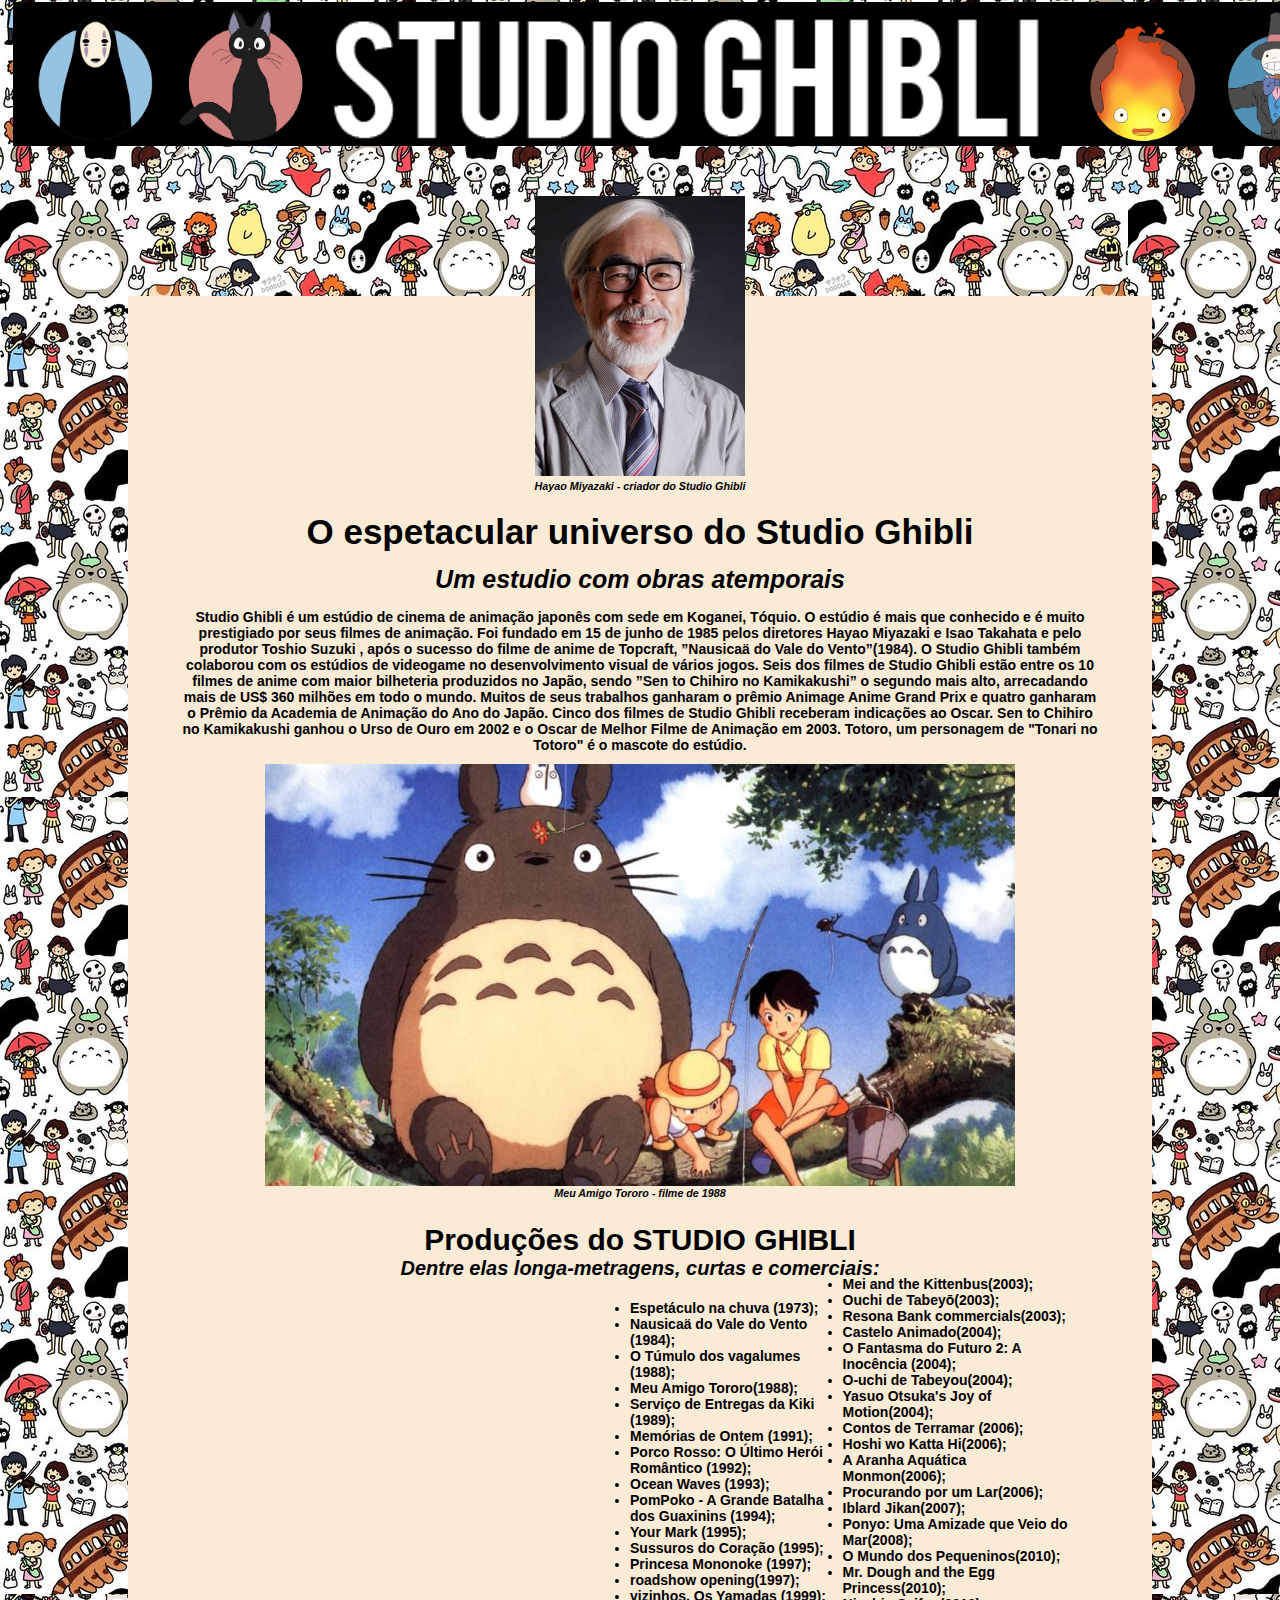
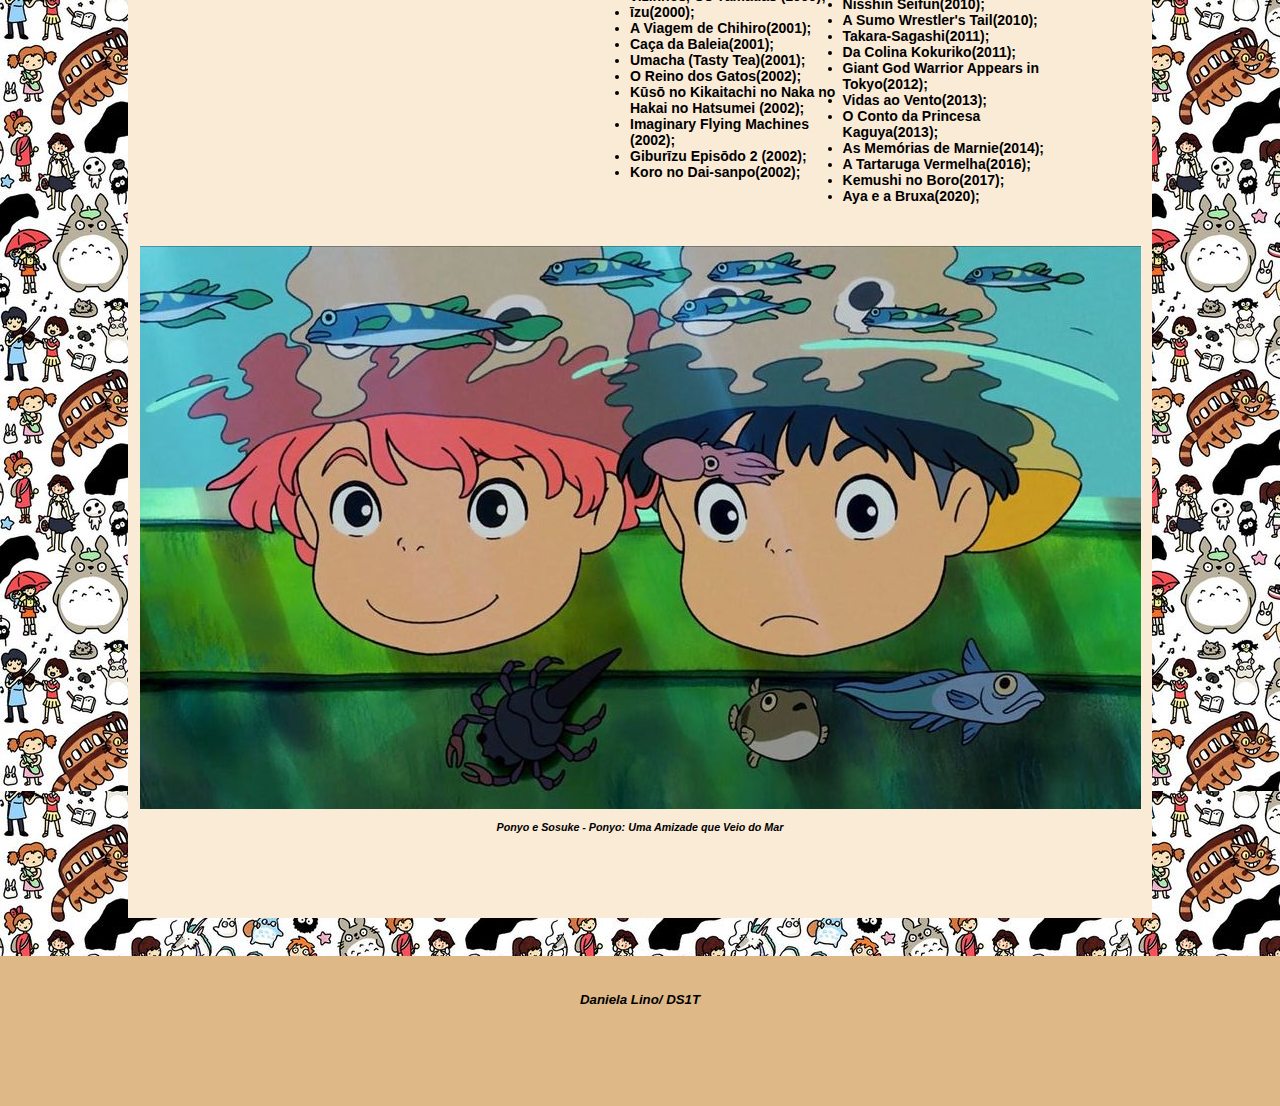
==== index.html @ 10ad1e41 "renomear index" ====
<!DOCTYPE html>
<html lang="pt-BR">
    <ul>
    <head>
        <meta charset="utf-8">
        <meta http-equiv="X-UA-Compatible" content="IE=edge">
        <meta name="viewport" content="width=device-width, initial-scale=1.0">
        <title>Studio Ghibli e suas producoes</title>

          <link rel="stylesheet" href="style.css">
    </head>

<body><header>
        
        <img class="logo0" src="img/logologo.png" alt="studio ghibli">
        <img class="logo1" src="img/img-logo.png" alt="studio ghibli">
        <img class="logo2" src="img/logologo-removebg-preview.png" alt="studio ghibli">
         
    </header>
     
     <main>
       <img class="criador" src="img/hayao-miyazaki.jpg" alt="Hayao Mizayaki">
     <h6 class="info1">Hayao Miyazaki - criador do Studio Ghibli</h6>
        <h1 class="titulo"> O espetacular universo do Studio Ghibli</h1>
     <h3 class="subtitulo"> Um estudio com obras atemporais</h3> 
        <h6 class="biografia">Studio Ghibli é um estúdio de cinema de animação japonês com sede em Koganei, Tóquio.
             O estúdio é mais que conhecido e é muito prestigiado por seus filmes de animação.
              Foi fundado em 15 de junho de 1985 pelos diretores Hayao Miyazaki
              e Isao Takahata e pelo produtor Toshio Suzuki , após o sucesso do filme de anime de Topcraft, ”Nausicaä do Vale do Vento”(1984).
               O Studio Ghibli também colaborou com os estúdios de videogame no desenvolvimento visual de vários jogos.
                Seis dos filmes de Studio Ghibli estão entre os 10 filmes de anime com maior bilheteria produzidos no Japão, 
                sendo ”Sen to Chihiro no Kamikakushi” o segundo mais alto, arrecadando mais de US$ 360 milhões em todo o mundo.
                 Muitos de seus trabalhos ganharam o prêmio Animage Anime Grand Prix e 
                 quatro ganharam o Prêmio da Academia de Animação do Ano do Japão. 
                 Cinco dos filmes de Studio Ghibli receberam indicações ao Oscar. 
                 Sen to Chihiro no Kamikakushi ganhou o Urso de Ouro em 2002 e o Oscar de Melhor Filme de Animação em 2003. 
                 Totoro, um personagem de "Tonari no Totoro" é o mascote do estúdio.<h6>
                    <img class="tororo" src="img/img-logoo.jpg" alt="filme 'Meu Amigo Tororo'"> 
                    <p class="info-img2">Meu Amigo Tororo - filme de 1988</p>
      <section>
      <br>
      <br>
      <h4 class="titulo-topicos"><ul>Produções do STUDIO GHIBLI</ul></h4>
     <h5 class="subtitulo-topicos"><ul>Dentre elas longa-metragens, curtas e comerciais:</ul></h5> 
      <table class="topicos-container">
      <tr>
      <td><br><br><br><br><br><br><br>
      <li>Espetáculo na 
        chuva (1973);&nbsp &nbsp &nbsp</li>
      <li>Nausicaä do Vale do Vento (1984);&nbsp &nbsp &nbsp &nbsp &nbsp &nbsp &nbsp &nbsp &nbsp</li>
      <li>O Túmulo dos vagalumes (1988);</li>
      <li>Meu Amigo Tororo(1988);</li> 
      <li>Serviço de Entregas da
         Kiki (1989);</li> 
      <li>Memórias de Ontem (1991);</li>
      <li>Porco Rosso: O Último Herói 
        <br>Romântico (1992);</li> 
      <li>Ocean Waves (1993);</li> 
      <li>PomPoko - A Grande Batalha <br>dos Guaxinins (1994); &nbsp&nbsp&nbsp&nbsp&nbsp</li> 
         <li>Your Mark (1995);</li> 
      <li>Sussuros do Coração (1995);</li>
      <li>Princesa Mononoke (1997);</li>
      <li>roadshow opening(1997);</li> 
      <li>vizinhos, Os Yamadas (1999);</li> 
      <li>īzu(2000);</li>
      <li>A Viagem de Chihiro(2001);</li>
      <li>Caça da Baleia(2001);</li> 
      <li>Umacha (Tasty Tea)(2001);</li>
      <li>O Reino dos Gatos(2002);</li>
      <li>Kūsō no Kikaitachi no Naka no <br>
        Hakai no Hatsumei (2002);</li>
      <li>Imaginary Flying Machines (2002);</li>
      <li>Giburīzu Episōdo 2 (2002);</li>
      <li>Koro no Dai-sanpo(2002);</li>
      
      
      </td> <br> <td> <br><br><br><br><br><br><br>
      <li>Mei and the Kittenbus(2003);</li>
      <li>Ouchi de Tabeyō(2003);</li>
      <li>Resona Bank commercials(2003);</li>
      <li>Castelo Animado(2004);</li>
      <li>O Fantasma do Futuro 2: A Inocência (2004);</li>
      <li>O-uchi de Tabeyou(2004);</li>
      <li>Yasuo Otsuka's Joy of Motion(2004);</li>
      <li>Contos de Terramar (2006);</li>
      <li>Hoshi wo Katta Hi(2006);</li>
      <li>A Aranha Aquática Monmon(2006);</li>
      <li>Procurando por um Lar(2006);</li>
      <li>Iblard Jikan(2007);</li>
      <li>Ponyo: Uma Amizade que Veio do Mar(2008);</li>
      <li>O Mundo dos Pequeninos(2010);</li>
      <li>Mr. Dough and the Egg Princess(2010);</li>
      <li>Nisshin Seifun(2010);</li>
      <li>A Sumo Wrestler's Tail(2010);</li>
      <li>Takara-Sagashi(2011);</li>
      <li>Da Colina Kokuriko(2011);</li>
      <li>Giant God Warrior Appears in Tokyo(2012);</li>
      <li>Vidas ao Vento(2013);</li>
      <li>O Conto da Princesa Kaguya(2013);</li>
      <li>As Memórias de Marnie(2014);</li>
      <li>A Tartaruga Vermelha(2016);</li>
      <li>Kemushi no Boro(2017);</li>
      <li>Aya e a Bruxa(2020);</li> 
      
      </td> 
      </tr></table>
      </section> 
      <img class="ponyo" src="img/ponyo1.jpg" alt="filme 'Ponyo, Uma Amizade que veio do Mar'">           
       <h6 class="info-ponyo">Ponyo e Sosuke - Ponyo: Uma Amizade que Veio do Mar</h6>                
    </main></body>
    <footer>
      <br>
      <br>
      <h5 class="final">Daniela Lino/ DS1T</h5>
    </footer>
   
</ul>
</html>
---- style.css ----
*{
    padding: 0%;
    margin: 0%;
    box-sizing: 100%;
    font-family:'Segoe UI', Tahoma, Verdana, sans-serif;
}
    body{
        background-image: url(img/c9c42546cf1daf6155f6a545ae8d34e1.jpg);
        box-sizing: 100%;
        text-align: center;
        background-color: lightyellow;
    }
        header{
        display: inline-flex;
        height: 144px;
        background-color: black;
        text-align: center;
        margin-left: 1%;
        margin-top: 2px;
        margin-right: 0.5%;
      
        }   
         main{
        height: 2222px;
        margin-left: 10%; 
        margin-right: 10%;
        margin-bottom: 3%;
        margin-top: 150px;
        text-align: center;
        background-color: #FAEBD7;
        font-family:'Lucida Sans', 'Lucida Sans Regular', 'Lucida Grande', 'Lucida Sans Unicode', Geneva, Verdana, sans-serif;
        }
        .titulo{
        font-style: arial;
        font-size: 35px;
        text-align: center;
        font-weight: 900; 
        margin-top: 20px;
        margin-bottom: 13px;
            }
            .criador{
                margin-top: -100px;
                height: 280px;
            }
            .info1{
            font-style: italic;
            }
            .tororo{
            height: 100%;
            margin-top: 5px;

            }
            .info-img2{
            font-style: italic;
            margin-top: -1px;
            }
            .logo0 {
            height: 140px;
            }
            .logo2 {
            height: 143px;
            font-size: 40px;
            display: inline-block;
        
            }
        .biografia {
        font-style: arial;
        max-height: 60px;
        text-align: center;
        margin-bottom: 90px;
        margin-left: 5%;
        margin-right: 5%;
        font-weight: 600;
        font-size: 14px;
        }
    
    
            .logo {
            max-height: 200px;
            background-color: black;
            font-size: 100px;
            font-style:serif;
            }
           
            

            .subtitulo{
                text-align: center;
                font-style: italic;
                font-size: 25px;
                margin-bottom: 15px;
            }
   
    .titulo-topicos{
        margin-bottom: 0px;
        font-size: 30px;
        font-style: arial;
        font-weight: 800;
    }
    .subtitulo-topicos{
        margin-bottom: -130px;
        font-size: 20px;
        font-style: italic;
    }
    .topicos-container{
        text-align: left;
        margin-left: 500px;
        margin-right: 80px;
        font-size: 14px;
        font-style: arial;
        
    }
    .ponyo{
        height: 100%;
        margin-top: 40px;
        margin-bottom: 20px;
    }
    .info-ponyo{
        font-style: italic;
        margin-top: -10px;
    }

    footer{
    height: 150px;
    background-color: burlywood;        
    font-style: italic;
     }
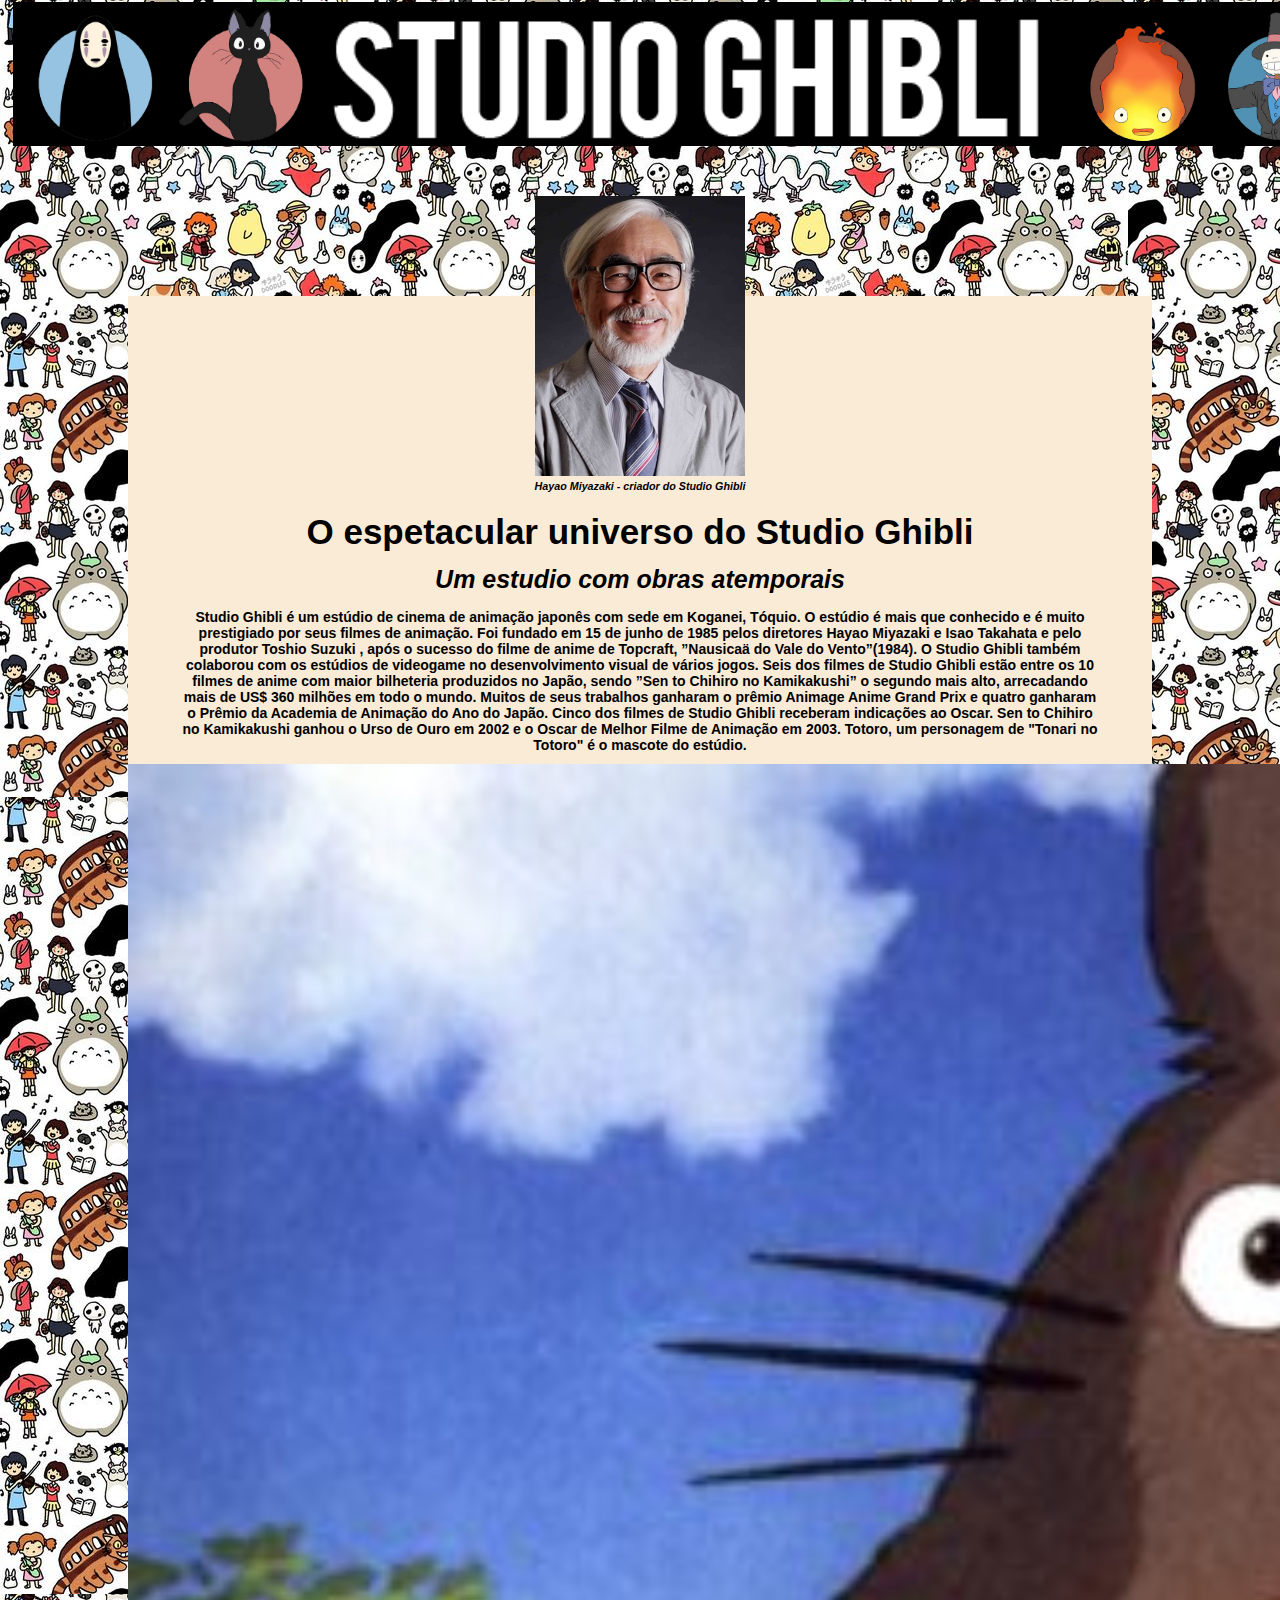
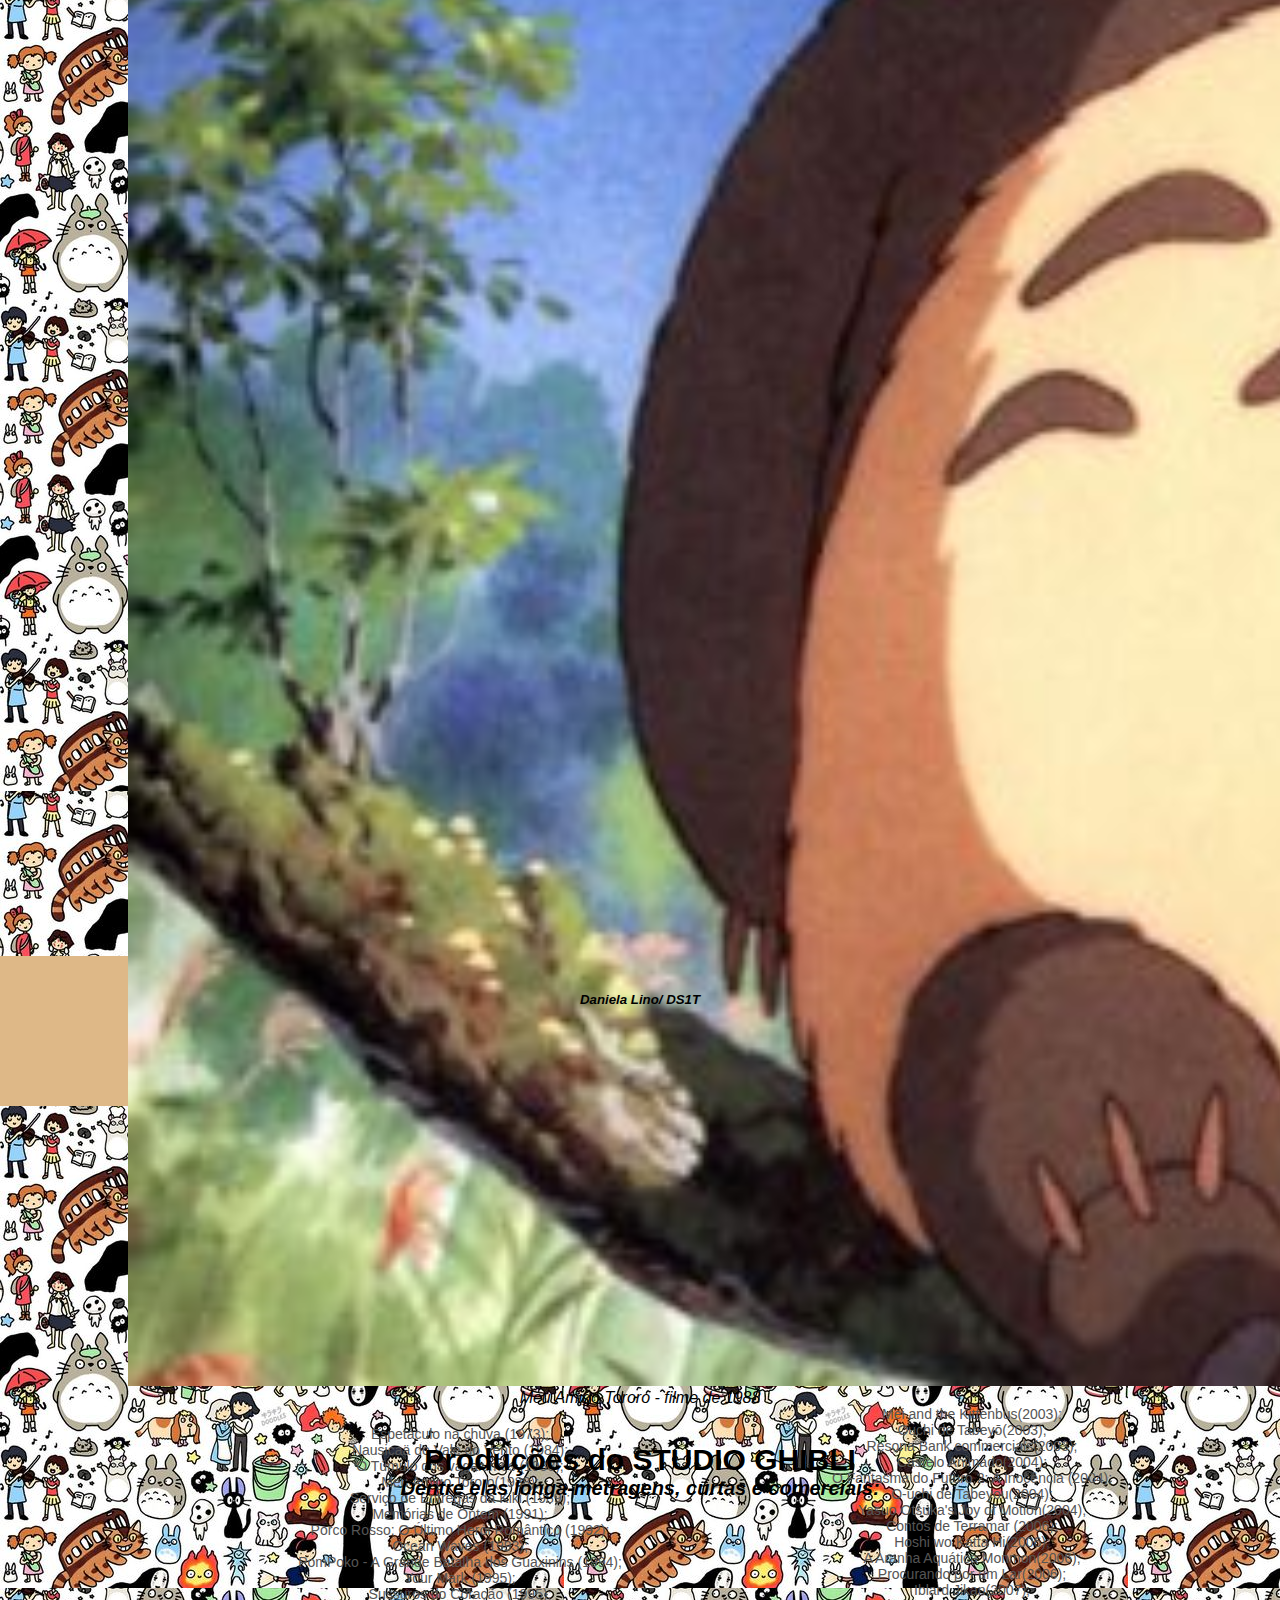
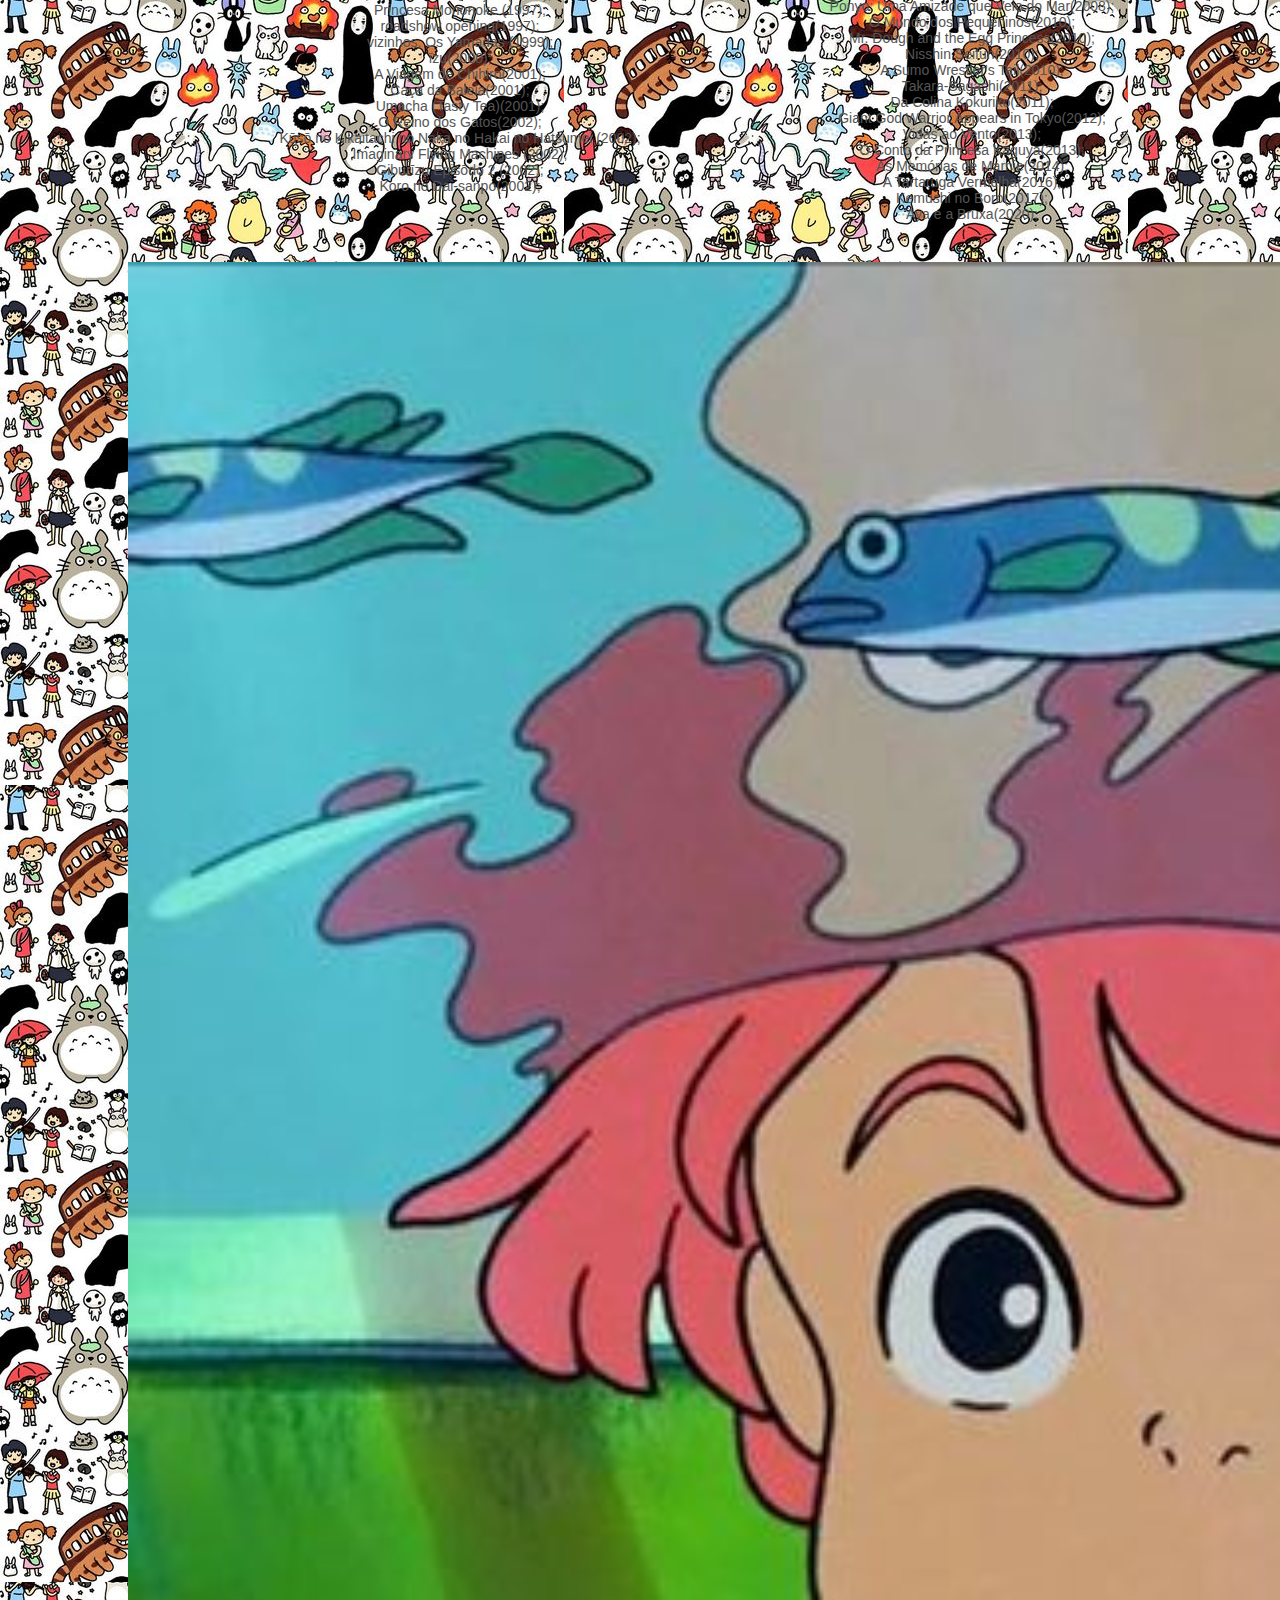
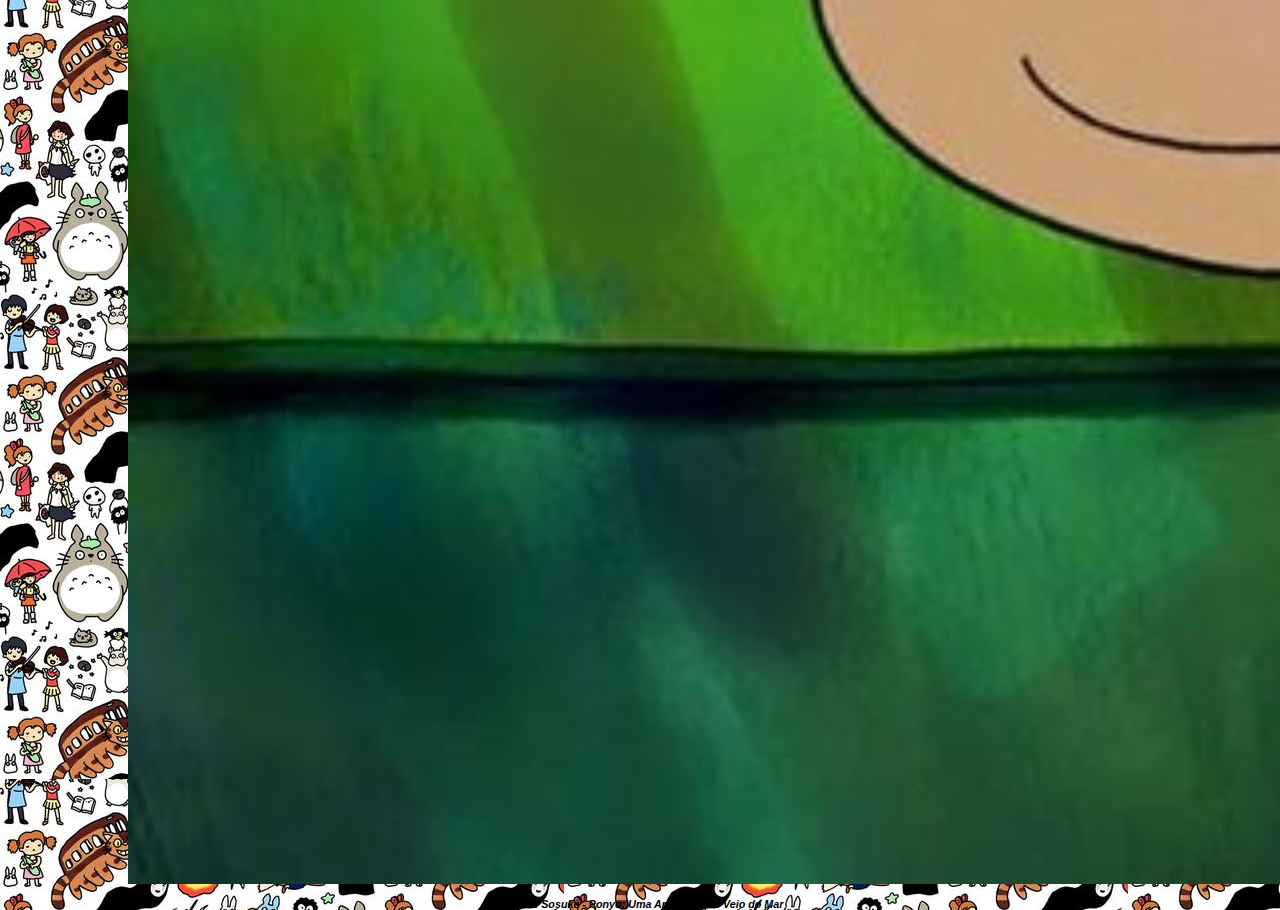
==== commit 3ba923c2: "atualizando" ====
--- a/index.html
+++ b/index.html
@@ -8,8 +8,8 @@
         <title>Studio Ghibli e suas producoes</title>
 
           <link rel="stylesheet" href="style.css">
+    
     </head>
-
 <body><header>
         
         <img class="logo0" src="img/logologo.png" alt="studio ghibli">
@@ -19,11 +19,12 @@
     </header>
      
      <main>
+       <div class="title">
        <img class="criador" src="img/hayao-miyazaki.jpg" alt="Hayao Mizayaki">
      <h6 class="info1">Hayao Miyazaki - criador do Studio Ghibli</h6>
         <h1 class="titulo"> O espetacular universo do Studio Ghibli</h1>
-     <h3 class="subtitulo"> Um estudio com obras atemporais</h3> 
-        <h6 class="biografia">Studio Ghibli é um estúdio de cinema de animação japonês com sede em Koganei, Tóquio.
+     <h3 class="subtitulo"> Um estudio com obras atemporais</h3> </div>
+      <div class=""> <h6 class="biografia">Studio Ghibli é um estúdio de cinema de animação japonês com sede em Koganei, Tóquio.
              O estúdio é mais que conhecido e é muito prestigiado por seus filmes de animação.
               Foi fundado em 15 de junho de 1985 pelos diretores Hayao Miyazaki
               e Isao Takahata e pelo produtor Toshio Suzuki , após o sucesso do filme de anime de Topcraft, ”Nausicaä do Vale do Vento”(1984).
@@ -34,7 +35,7 @@
                  quatro ganharam o Prêmio da Academia de Animação do Ano do Japão. 
                  Cinco dos filmes de Studio Ghibli receberam indicações ao Oscar. 
                  Sen to Chihiro no Kamikakushi ganhou o Urso de Ouro em 2002 e o Oscar de Melhor Filme de Animação em 2003. 
-                 Totoro, um personagem de "Tonari no Totoro" é o mascote do estúdio.<h6>
+                 Totoro, um personagem de "Tonari no Totoro" é o mascote do estúdio.<h6></div>
                     <img class="tororo" src="img/img-logoo.jpg" alt="filme 'Meu Amigo Tororo'"> 
                     <p class="info-img2">Meu Amigo Tororo - filme de 1988</p>
       <section>
@@ -42,68 +43,67 @@
       <br>
       <h4 class="titulo-topicos"><ul>Produções do STUDIO GHIBLI</ul></h4>
      <h5 class="subtitulo-topicos"><ul>Dentre elas longa-metragens, curtas e comerciais:</ul></h5> 
-      <table class="topicos-container">
-      <tr>
-      <td><br><br><br><br><br><br><br>
-      <li>Espetáculo na 
-        chuva (1973);&nbsp &nbsp &nbsp</li>
-      <li>Nausicaä do Vale do Vento (1984);&nbsp &nbsp &nbsp &nbsp &nbsp &nbsp &nbsp &nbsp &nbsp</li>
-      <li>O Túmulo dos vagalumes (1988);</li>
-      <li>Meu Amigo Tororo(1988);</li> 
-      <li>Serviço de Entregas da
-         Kiki (1989);</li> 
-      <li>Memórias de Ontem (1991);</li>
-      <li>Porco Rosso: O Último Herói 
-        <br>Romântico (1992);</li> 
-      <li>Ocean Waves (1993);</li> 
-      <li>PomPoko - A Grande Batalha <br>dos Guaxinins (1994); &nbsp&nbsp&nbsp&nbsp&nbsp</li> 
-         <li>Your Mark (1995);</li> 
-      <li>Sussuros do Coração (1995);</li>
-      <li>Princesa Mononoke (1997);</li>
-      <li>roadshow opening(1997);</li> 
-      <li>vizinhos, Os Yamadas (1999);</li> 
-      <li>īzu(2000);</li>
-      <li>A Viagem de Chihiro(2001);</li>
-      <li>Caça da Baleia(2001);</li> 
-      <li>Umacha (Tasty Tea)(2001);</li>
-      <li>O Reino dos Gatos(2002);</li>
-      <li>Kūsō no Kikaitachi no Naka no <br>
-        Hakai no Hatsumei (2002);</li>
-      <li>Imaginary Flying Machines (2002);</li>
-      <li>Giburīzu Episōdo 2 (2002);</li>
-      <li>Koro no Dai-sanpo(2002);</li>
+      <br><br>
+        <div class="site-cols-wrapper">
+          <div class="site-left-col">
+            <div class="espaçamento-coluna-direita">
+              Espetáculo na chuva (1973);<br>
+      Nausicaä do Vale do Vento (1984);<br>
+      O Túmulo dos vagalumes (1988);<br>
+      Meu Amigo Tororo(1988);<br>
+      Serviço de Entregas da Kiki (1989);<br>
+      Memórias de Ontem (1991);<br>
+      Porco Rosso: O Último Herói Romântico (1992); <br>
+      Ocean Waves (1993); <br>
+      PomPoko - A Grande Batalha dos Guaxinins (1994);  <br>
+      Your Mark (1995); <br>
+      Sussuros do Coração (1995);<br>
+      Princesa Mononoke (1997);<br>
+      roadshow opening(1997);<br>
+      vizinhos, Os Yamadas (1999);<br>
+      īzu(2000);<br>
+      A Viagem de Chihiro(2001);<br>
+      Caça da Baleia(2001);<br>
+      Umacha (Tasty Tea)(2001);<br>
+      O Reino dos Gatos(2002);<br>
+      Kūsō no Kikaitachi no Naka no Hakai no Hatsumei (2002);<br>    
+		 	Imaginary Flying Machines (2002);<br>
+      Giburīzu Episōdo 2 (2002);<br>
+      Koro no Dai-sanpo(2002);<br>
+            </div>
+          </div>
+          <div class="site-right-col">
+            <div class="espaçamento-coluna-esquerda">
+              Mei and the Kittenbus(2003);<br>
+      Ouchi de Tabeyō(2003);<br>
+      Resona Bank commercials(2003);<br>
+      Castelo Animado(2004);<br>
+      O Fantasma do Futuro 2: A Inocência (2004);<br>
+      O-uchi de Tabeyou(2004);<br>
+      Yasuo Otsuka's Joy of Motion(2004);<br>
+      Contos de Terramar (2006);<br>
+      Hoshi wo Katta Hi(2006);<br>
+      A Aranha Aquática Monmon(2006);<br>
+      Procurando por um Lar(2006);<br>
+      Iblard Jikan(2007);<br>
+      Ponyo: Uma Amizade que Veio do Mar(2008);<br>
+      O Mundo dos Pequeninos(2010);<br>
+      Mr. Dough and the Egg Princess(2010);<br>
+      Nisshin Seifun(2010);<br>
+      A Sumo Wrestler's Tail(2010);<br>
+      Takara-Sagashi(2011);<br>
+      Da Colina Kokuriko(2011);<br>
+      Giant God Warrior Appears in Tokyo(2012);<br>
+      Vidas ao Vento(2013);<br>
+      O Conto da Princesa Kaguya(2013);<br>
+      As Memórias de Marnie(2014);<br>
+      A Tartaruga Vermelha(2016);<br>
+      Kemushi no Boro(2017);<br>
+      Aya e a Bruxa(2020);<br>
+            </div>
+          </div>
+        </div>
       
-      
-      </td> <br> <td> <br><br><br><br><br><br><br>
-      <li>Mei and the Kittenbus(2003);</li>
-      <li>Ouchi de Tabeyō(2003);</li>
-      <li>Resona Bank commercials(2003);</li>
-      <li>Castelo Animado(2004);</li>
-      <li>O Fantasma do Futuro 2: A Inocência (2004);</li>
-      <li>O-uchi de Tabeyou(2004);</li>
-      <li>Yasuo Otsuka's Joy of Motion(2004);</li>
-      <li>Contos de Terramar (2006);</li>
-      <li>Hoshi wo Katta Hi(2006);</li>
-      <li>A Aranha Aquática Monmon(2006);</li>
-      <li>Procurando por um Lar(2006);</li>
-      <li>Iblard Jikan(2007);</li>
-      <li>Ponyo: Uma Amizade que Veio do Mar(2008);</li>
-      <li>O Mundo dos Pequeninos(2010);</li>
-      <li>Mr. Dough and the Egg Princess(2010);</li>
-      <li>Nisshin Seifun(2010);</li>
-      <li>A Sumo Wrestler's Tail(2010);</li>
-      <li>Takara-Sagashi(2011);</li>
-      <li>Da Colina Kokuriko(2011);</li>
-      <li>Giant God Warrior Appears in Tokyo(2012);</li>
-      <li>Vidas ao Vento(2013);</li>
-      <li>O Conto da Princesa Kaguya(2013);</li>
-      <li>As Memórias de Marnie(2014);</li>
-      <li>A Tartaruga Vermelha(2016);</li>
-      <li>Kemushi no Boro(2017);</li>
-      <li>Aya e a Bruxa(2020);</li> 
-      
-      </td> 
-      </tr></table>
       </section> 
       <img class="ponyo" src="img/ponyo1.jpg" alt="filme 'Ponyo, Uma Amizade que veio do Mar'">           
        <h6 class="info-ponyo">Ponyo e Sosuke - Ponyo: Uma Amizade que Veio do Mar</h6>                
--- a/style.css
+++ b/style.css
@@ -1,7 +1,7 @@
 *{
     padding: 0%;
     margin: 0%;
-    box-sizing: 100%;
+    box-sizing: border-box;
     font-family:'Segoe UI', Tahoma, Verdana, sans-serif;
 }
     body{
@@ -102,14 +102,42 @@
         font-size: 20px;
         font-style: italic;
     }
-    .topicos-container{
+    .site-cols-wrapper{
+        max-width:1200px;
+        margin:0 auto;
+        font-family: sans-serif;
+        font-size:18px;
+        color:#555;
+    }
+    /* Coluna da esquerda */
+    .site-left-col{
+        width:100%;
+        margin-right:-360px;
+        float:left;
+        font-size: 14px;
+        font-style: arial;
+    }
+    .espaçamento-coluna-direita{
+        padding:20px;
+        margin-right:360px;
+    }
+    /* Coluna da direita */
+    .site-right-col{
+        width:360px;
+        float:right;
+        font-size: 14px;
+        font-style: arial;
+    }
+    .sespaçamento-coluna-esquerda{
+        padding:20px;
+    }
+    /*.topicos-container{
         text-align: left;
         margin-left: 500px;
         margin-right: 80px;
-        font-size: 14px;
-        font-style: arial;
         
-    }
+        
+    }*/
     .ponyo{
         height: 100%;
         margin-top: 40px;
